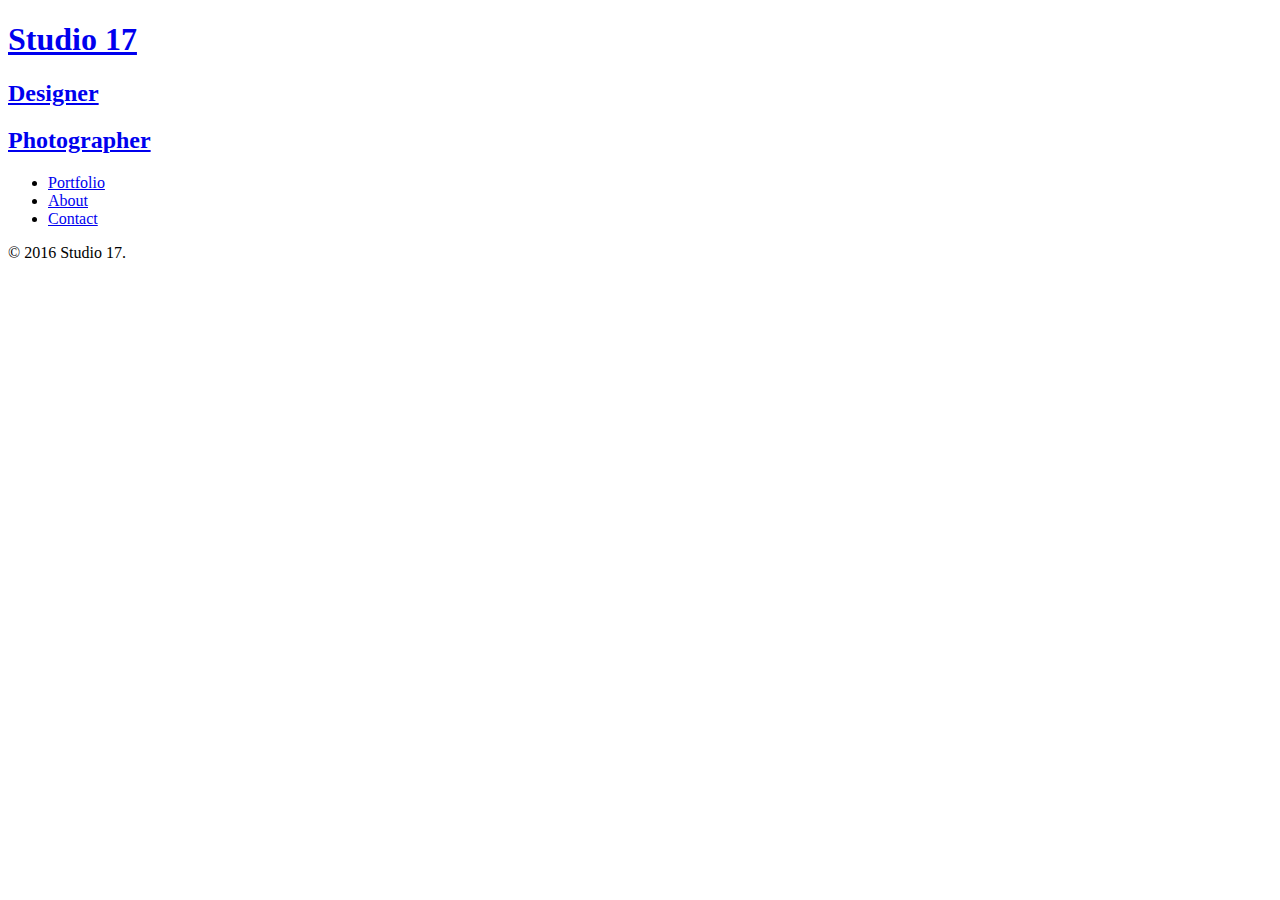
==== index.html @ 4595f569 "index and nav added" ====
<!DOCTYPE html>
<html>
  <head>
    <meta charset="utf-8">
    <title>Nick Pettit</title>
  </head>
  <body>
    <header>
      <a href="index.html">
        <h1>Studio 17</h1>
        <h2>Designer</h2>
        <h2>Photographer</h2>
      </a>
      <nav>
        <ul>
          <li><a href="index.html">Portfolio</a></li>
          <li><a href="about.html">About</a></li>
          <li><a href="contact.html">Contact</a></li>
        </ul>
      </nav>
    </header>
    <section>
    </section>
    <footer>
      <p>&copy; 2016 Studio 17.</p>
    </footer>
  </body>
</html>
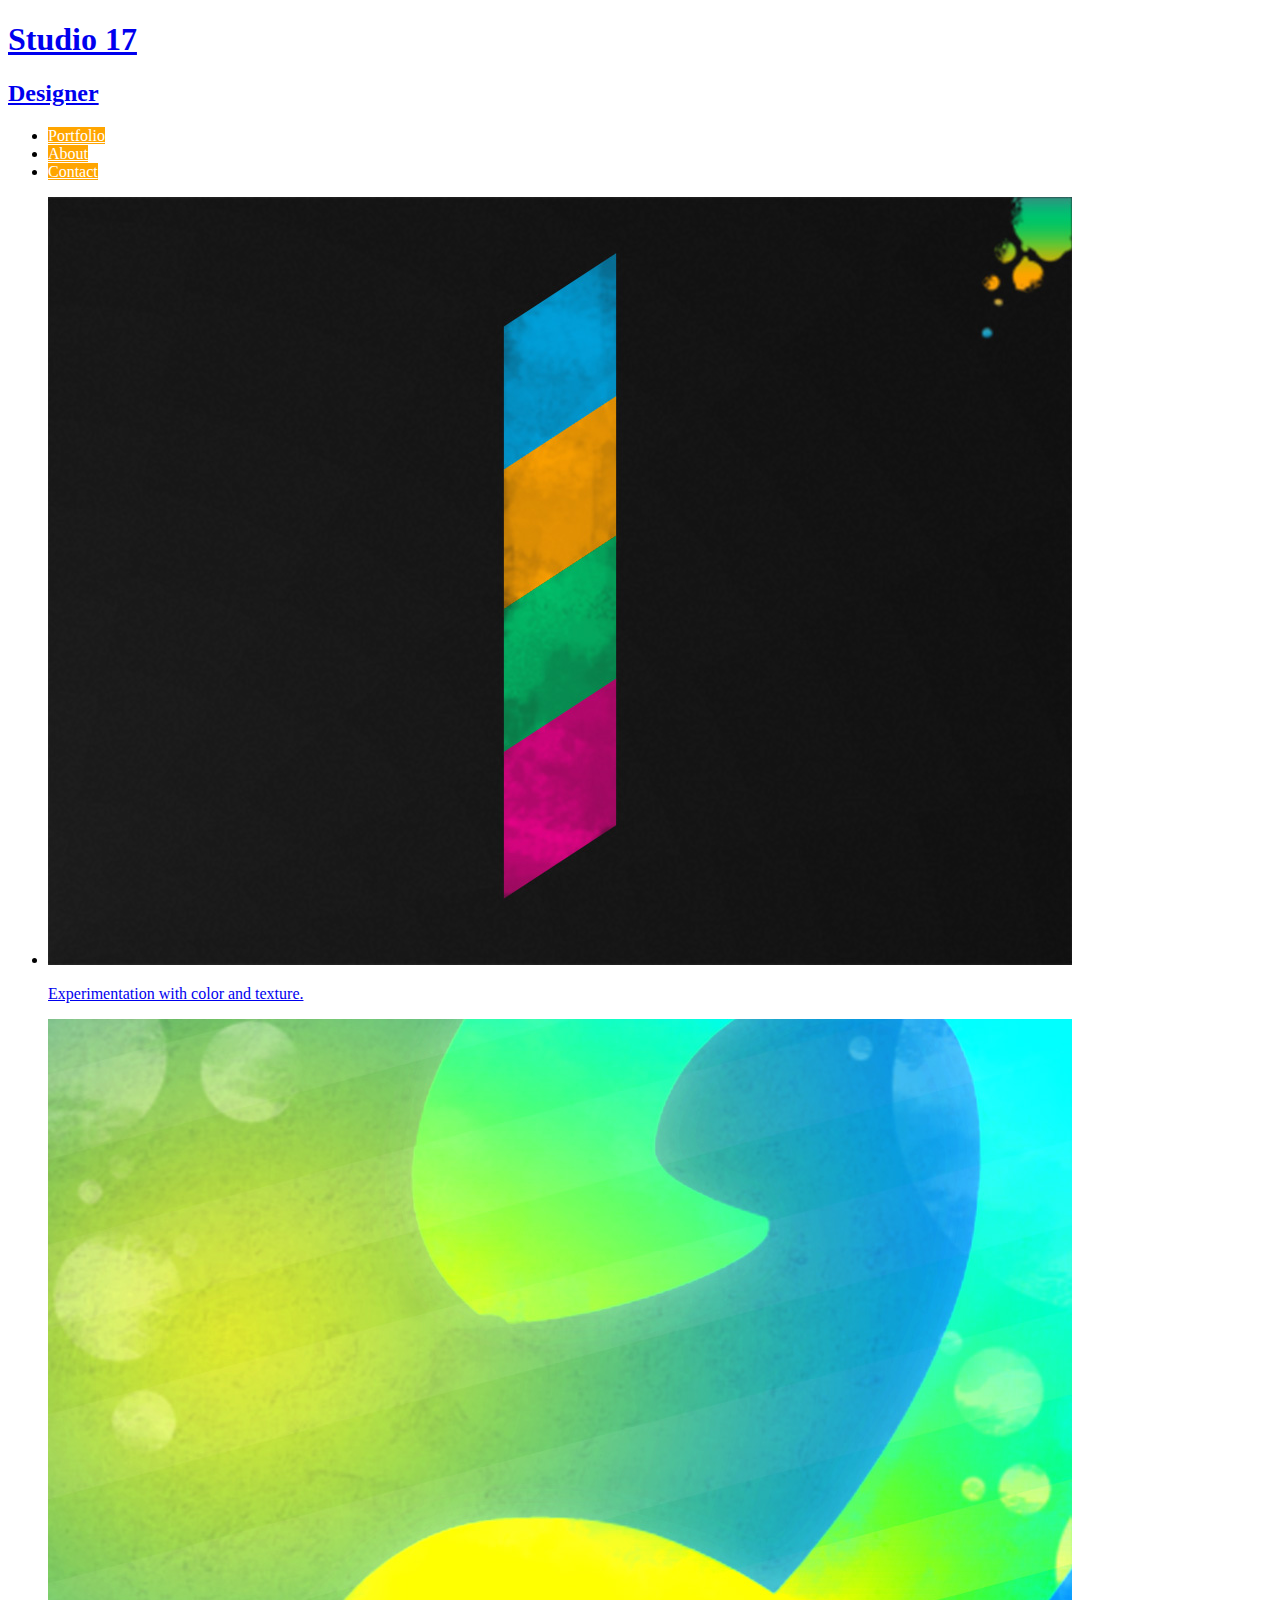
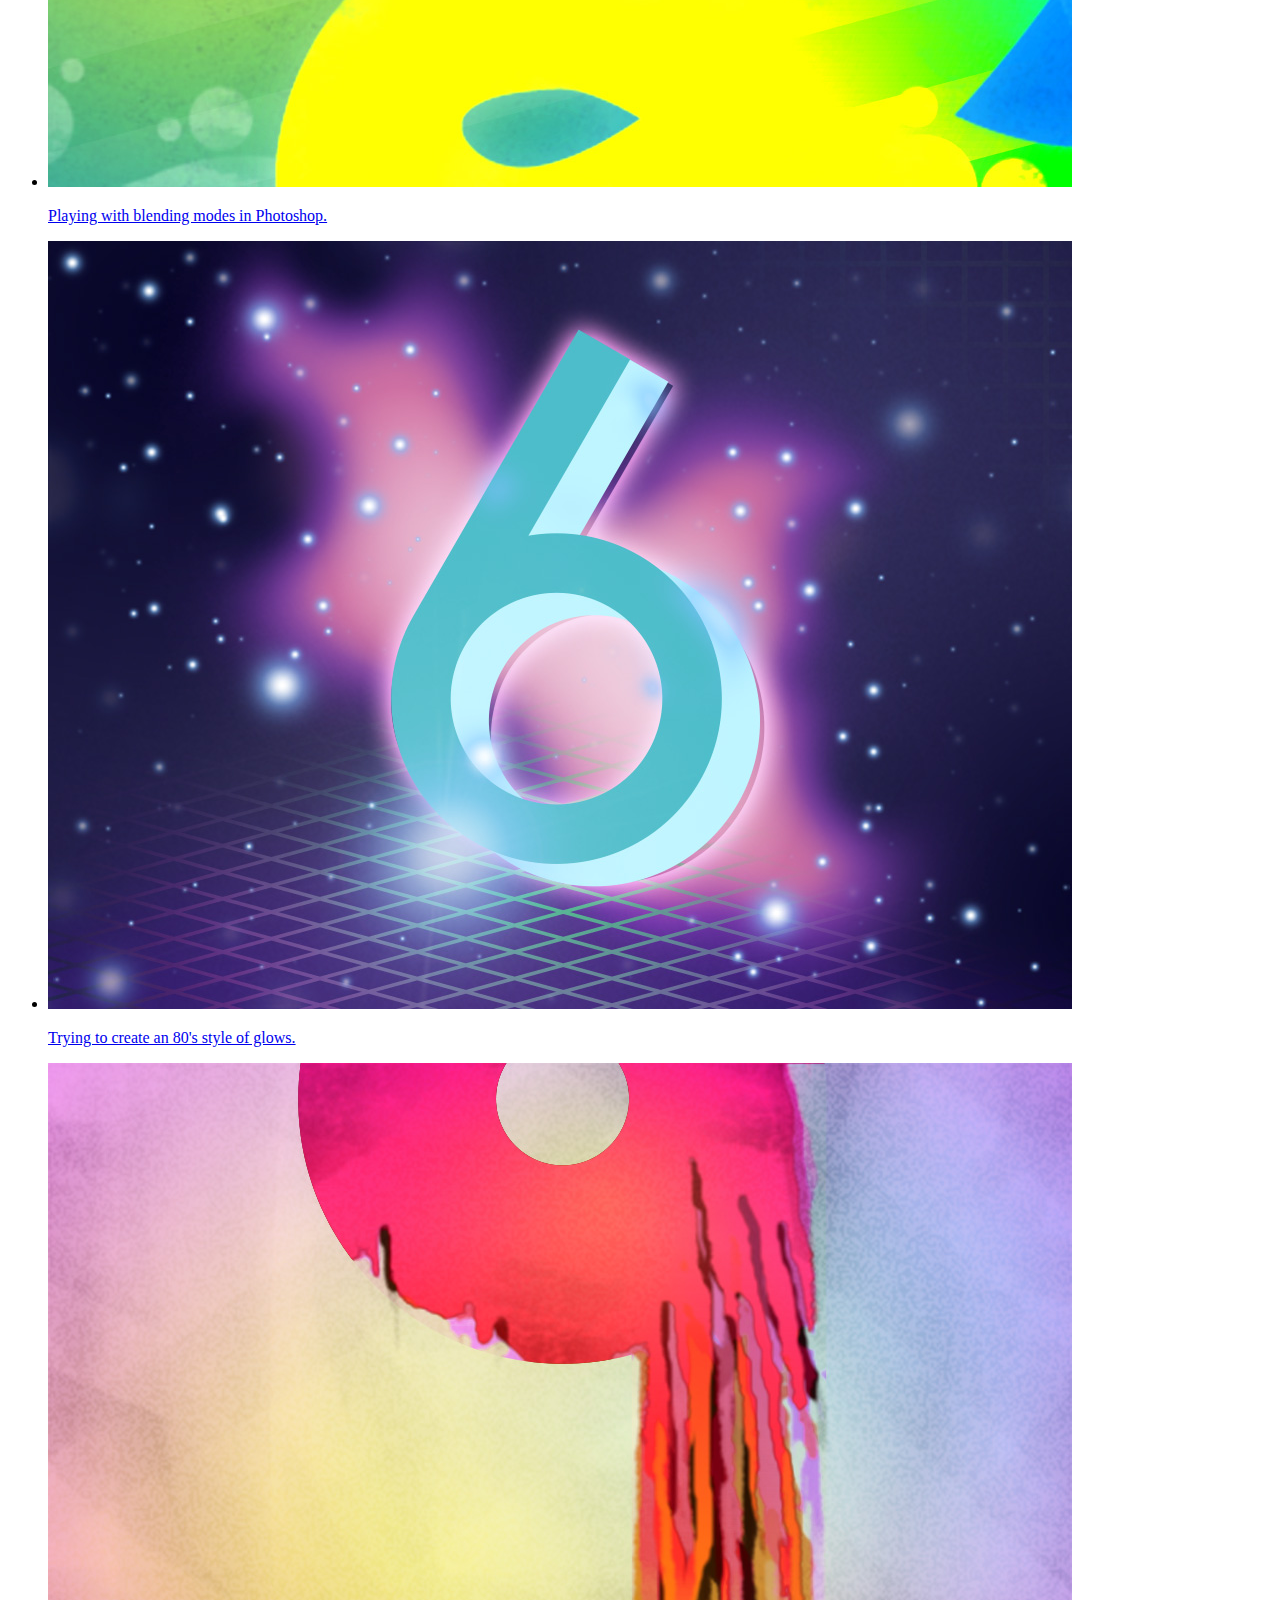
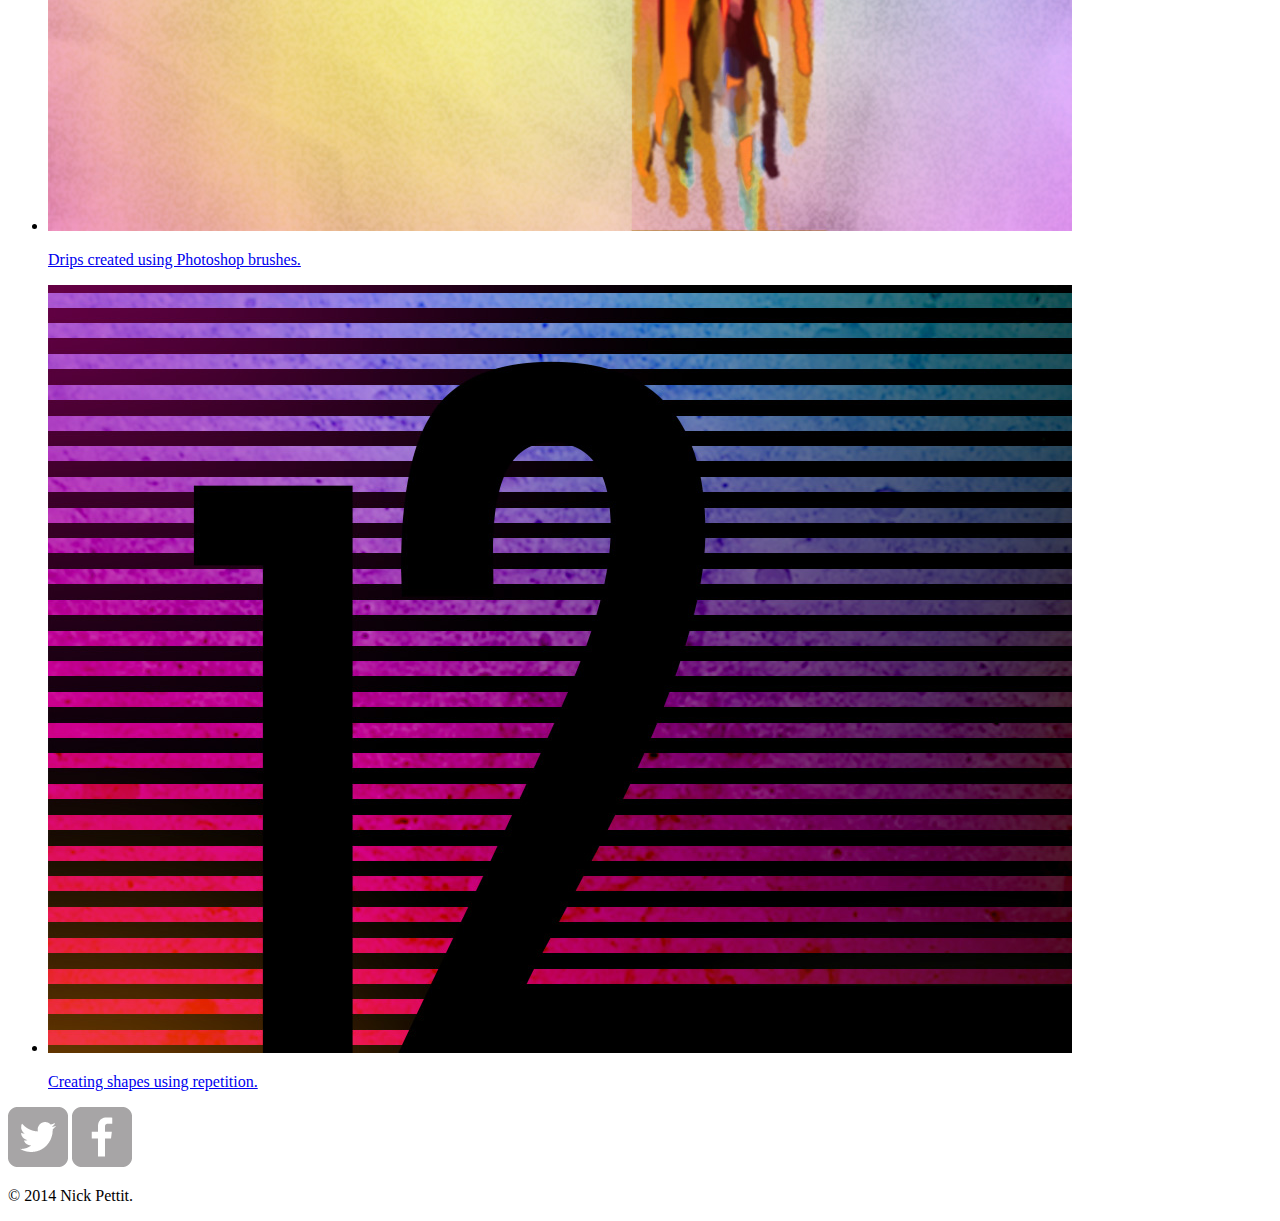
==== commit f211f759: "added files" ====
--- a/index.html
+++ b/index.html
@@ -2,14 +2,20 @@
 <html>
   <head>
     <meta charset="utf-8">
-    <title>Nick Pettit</title>
+    <title>Studio 17 | Designer</title>
+    <link rel="stylesheet" href="css/normalize.css">
+    <style>
+      nav a {
+        color: white;
+        background-color: orange;
+      }
+    </style>
   </head>
   <body>
     <header>
       <a href="index.html">
         <h1>Studio 17</h1>
         <h2>Designer</h2>
-        <h2>Photographer</h2>
       </a>
       <nav>
         <ul>
@@ -20,9 +26,43 @@
       </nav>
     </header>
     <section>
+      <ul>
+        <li>
+          <a href="img/numbers-01.jpg">
+            <img src="img/numbers-01.jpg" alt="">
+            <p>Experimentation with color and texture.</p>
+          </a>
+        </li>
+        <li>
+          <a href="img/numbers-02.jpg">
+            <img src="img/numbers-02.jpg" alt="">
+            <p>Playing with blending modes in Photoshop.</p>
+          </a>
+        </li>
+        <li>
+          <a href="img/numbers-06.jpg">
+            <img src="img/numbers-06.jpg" alt="">
+            <p>Trying to create an 80's style of glows.</p>
+          </a>
+        </li>
+        <li>
+          <a href="img/numbers-09.jpg">
+            <img src="img/numbers-09.jpg" alt="">
+            <p>Drips created using Photoshop brushes.</p>
+          </a>
+        </li>
+        <li>
+          <a href="img/numbers-12.jpg">
+            <img src="img/numbers-12.jpg" alt="">
+            <p>Creating shapes using repetition.</p>
+          </a>
+        </li>
+      </ul>
     </section>
     <footer>
-      <p>&copy; 2016 Studio 17.</p>
+      <a href="http://twitter.com/nickrp"><img src="img/twitter-wrap.png" alt="Twitter Logo"></a>
+      <a href="http://facebook.com/nickpettit"><img src="img/facebook-wrap.png" alt="Facebook Logo"></a>
+      <p>&copy; 2014 Nick Pettit.</p>
     </footer>
   </body>
-</html>+</html>
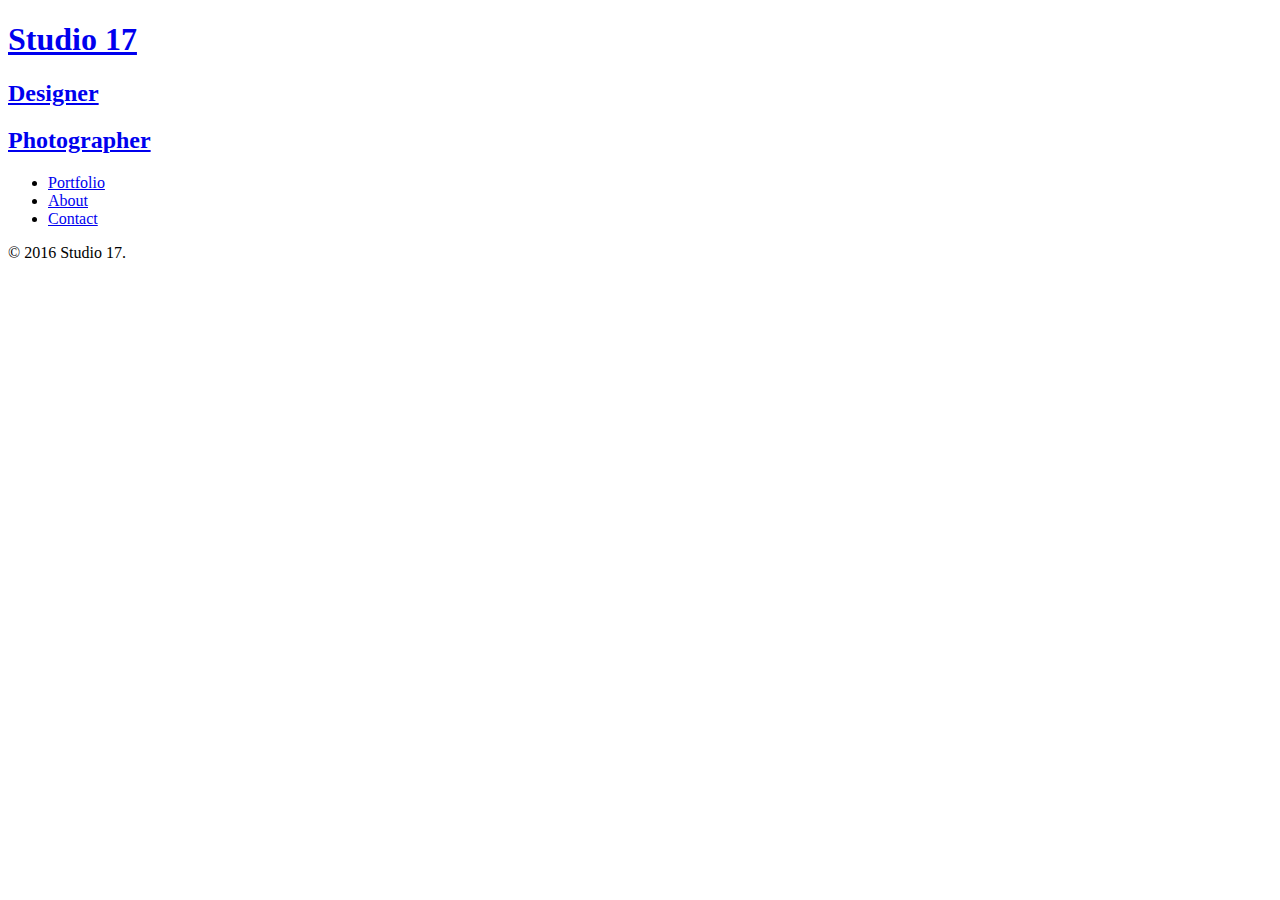
==== commit 82447351: "from windows" ====
--- a/index.html
+++ b/index.html
@@ -2,20 +2,16 @@
 <html>
   <head>
     <meta charset="utf-8">
-    <title>Studio 17 | Designer</title>
-    <link rel="stylesheet" href="css/normalize.css">
-    <style>
-      nav a {
-        color: white;
-        background-color: orange;
-      }
-    </style>
-  </head>
+    <title>Studio 17</title>
+    <link rel="stylesheet" type="text/css" href="css/noramlize.css">
+  </h=
+  ead>
   <body>
     <header>
       <a href="index.html">
         <h1>Studio 17</h1>
         <h2>Designer</h2>
+        <h2>Photographer</h2>
       </a>
       <nav>
         <ul>
@@ -26,43 +22,10 @@
       </nav>
     </header>
     <section>
-      <ul>
-        <li>
-          <a href="img/numbers-01.jpg">
-            <img src="img/numbers-01.jpg" alt="">
-            <p>Experimentation with color and texture.</p>
-          </a>
-        </li>
-        <li>
-          <a href="img/numbers-02.jpg">
-            <img src="img/numbers-02.jpg" alt="">
-            <p>Playing with blending modes in Photoshop.</p>
-          </a>
-        </li>
-        <li>
-          <a href="img/numbers-06.jpg">
-            <img src="img/numbers-06.jpg" alt="">
-            <p>Trying to create an 80's style of glows.</p>
-          </a>
-        </li>
-        <li>
-          <a href="img/numbers-09.jpg">
-            <img src="img/numbers-09.jpg" alt="">
-            <p>Drips created using Photoshop brushes.</p>
-          </a>
-        </li>
-        <li>
-          <a href="img/numbers-12.jpg">
-            <img src="img/numbers-12.jpg" alt="">
-            <p>Creating shapes using repetition.</p>
-          </a>
-        </li>
-      </ul>
     </section>
     <footer>
-      <a href="http://twitter.com/nickrp"><img src="img/twitter-wrap.png" alt="Twitter Logo"></a>
-      <a href="http://facebook.com/nickpettit"><img src="img/facebook-wrap.png" alt="Facebook Logo"></a>
-      <p>&copy; 2014 Nick Pettit.</p>
+
+      <p>&copy; 2016 Studio 17.</p>
     </footer>
   </body>
-</html>
+</html>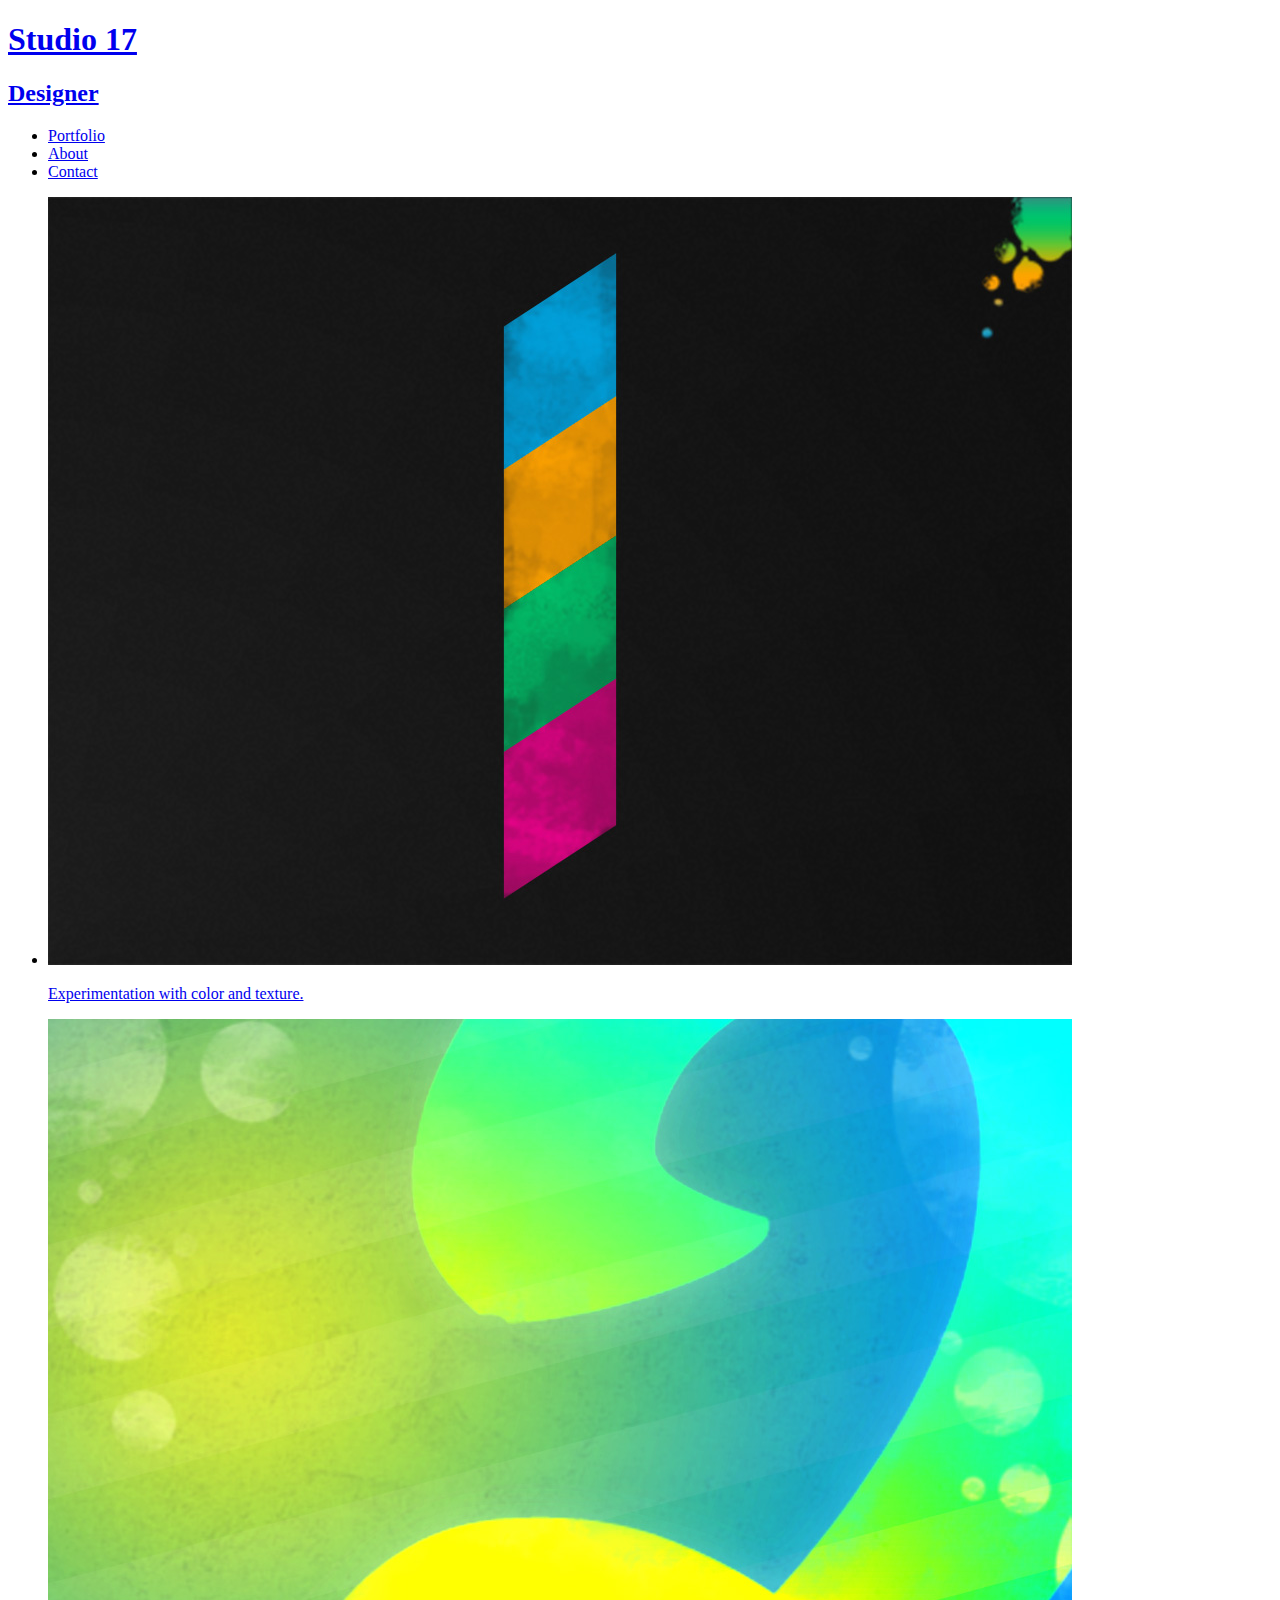
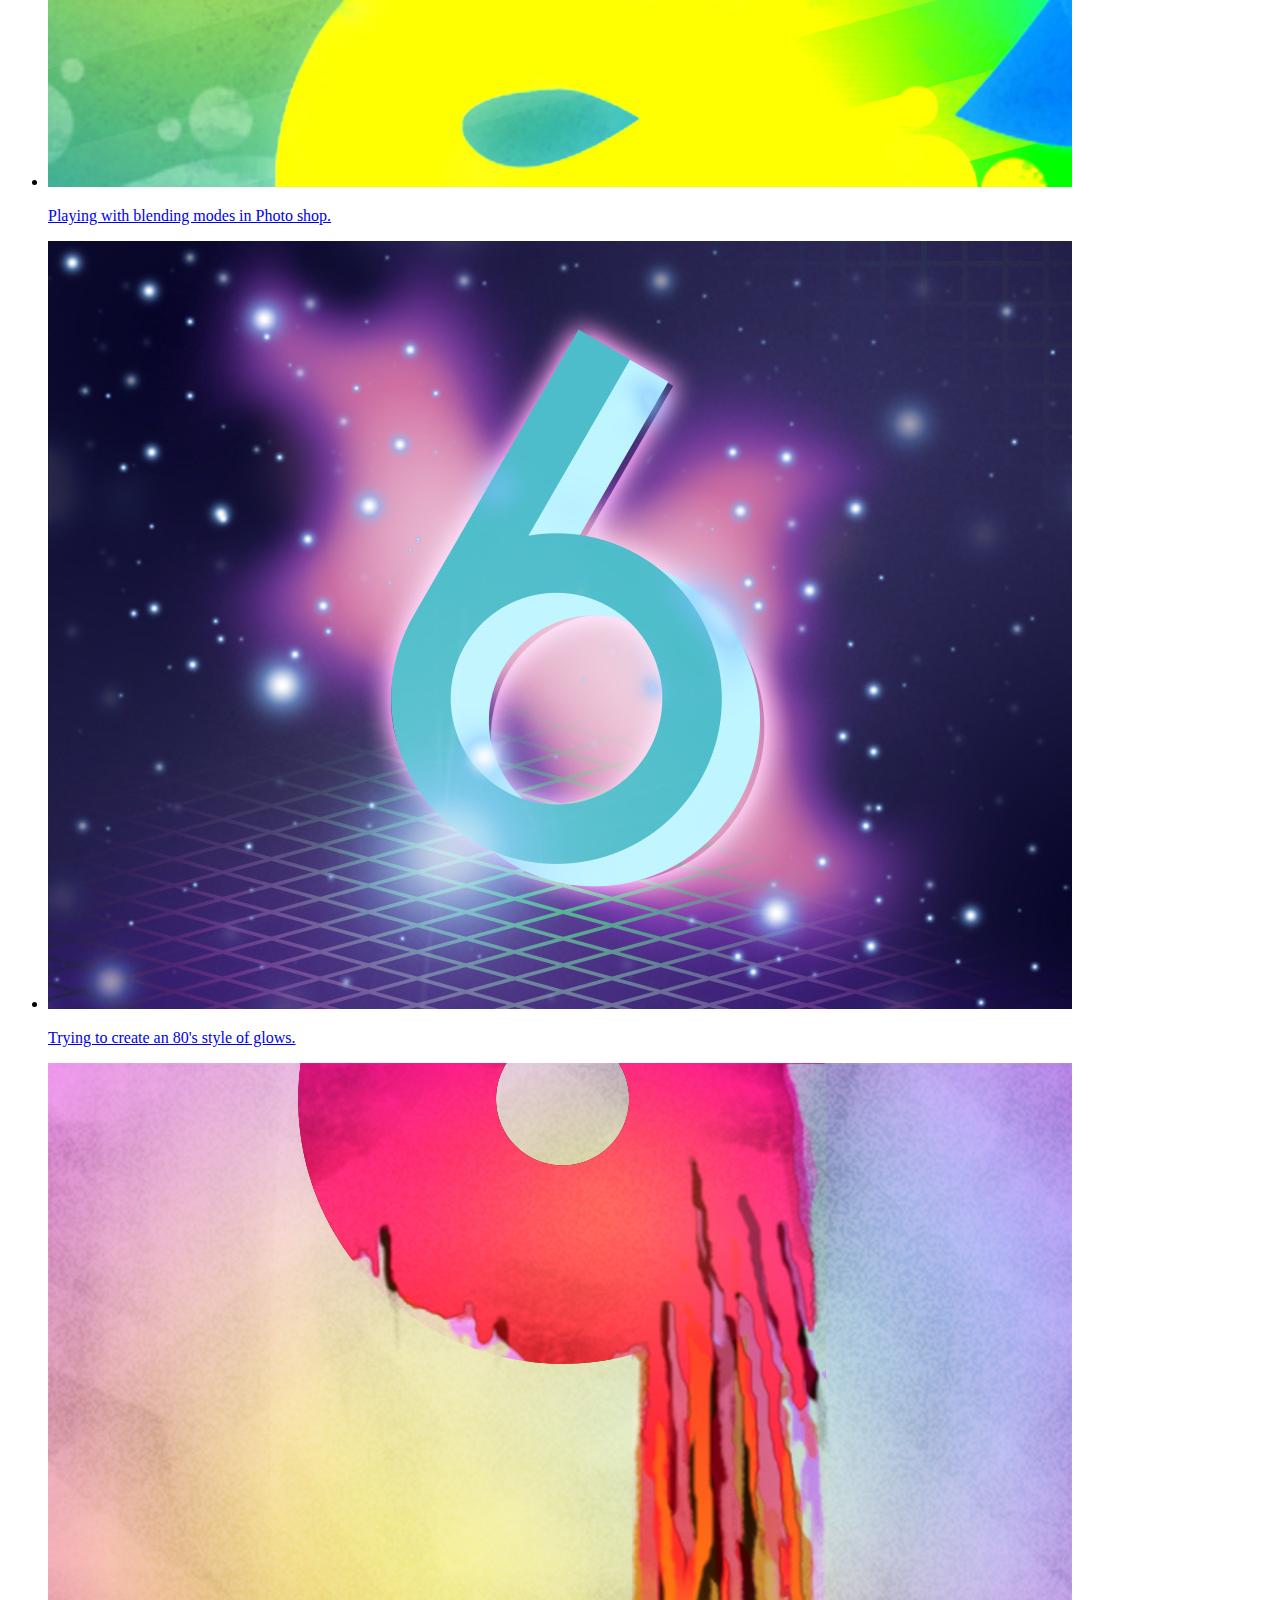
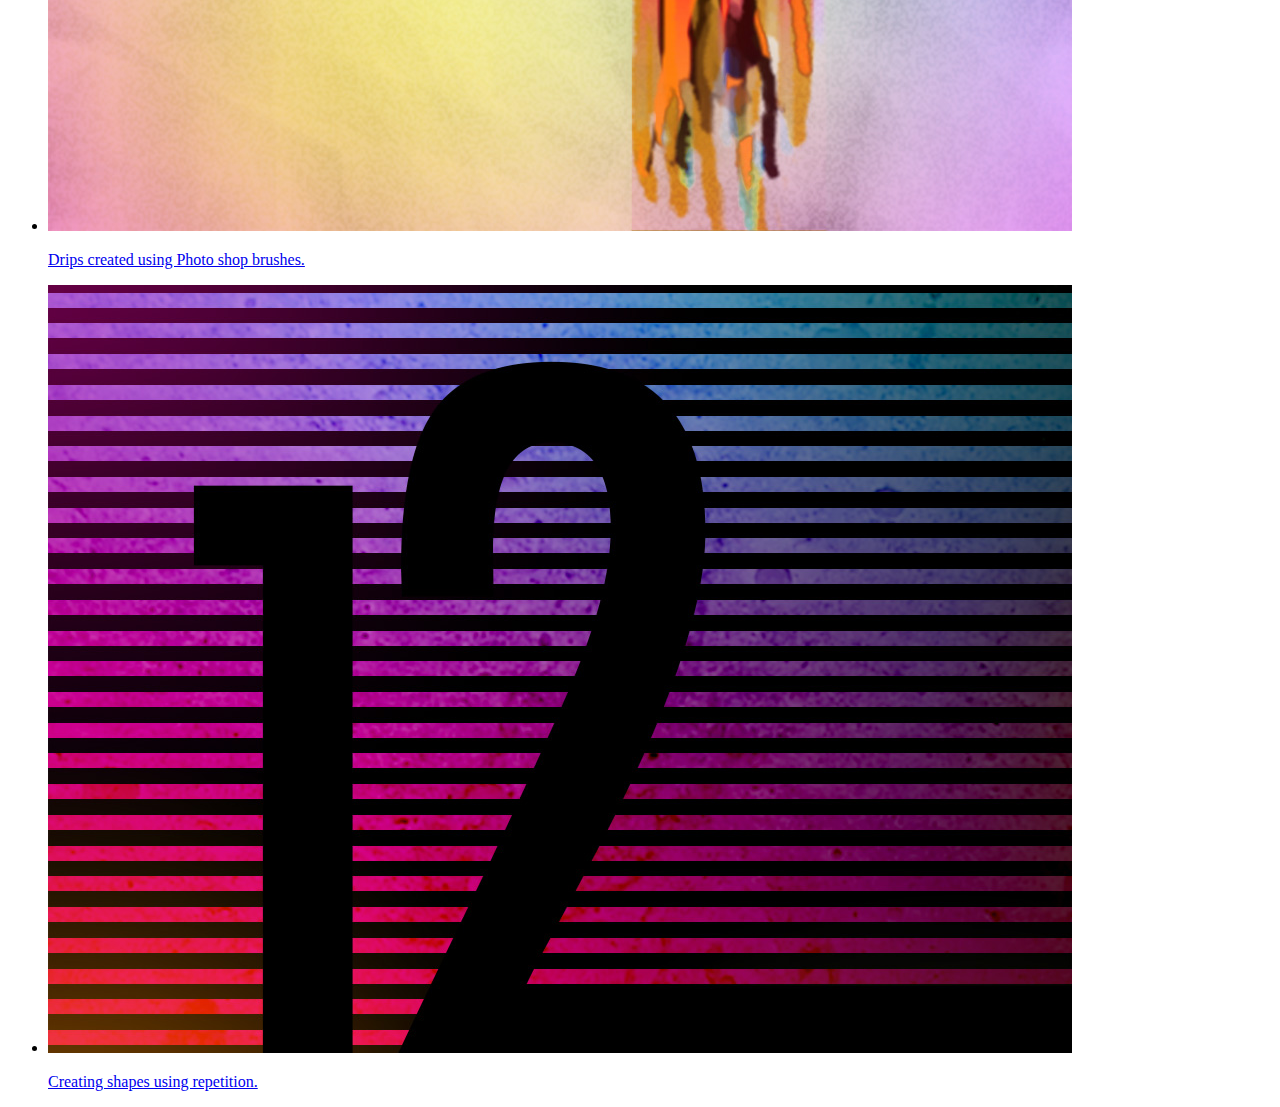
==== commit 5b76005d: "index handled" ====
--- a/index.html
+++ b/index.html
@@ -2,16 +2,11 @@
 <html>
   <head>
     <meta charset="utf-8">
-    <title>Studio 17</title>
-    <link rel="stylesheet" type="text/css" href="css/noramlize.css">
-  </h=
-  ead>
   <body>
     <header>
       <a href="index.html">
         <h1>Studio 17</h1>
         <h2>Designer</h2>
-        <h2>Photographer</h2>
       </a>
       <nav>
         <ul>
@@ -22,10 +17,41 @@
       </nav>
     </header>
     <section>
+      <ul>
+        <li>
+          <a href="img/numbers-01.jpg">
+            <img src="img/numbers-01.jpg" alt="">
+            <p>Experimentation with color and texture.</p>
+          </a>
+        </li>
+        <li>
+          <a href="img/numbers-02.jpg">
+            <img src="img/numbers-02.jpg" alt="">
+            <p>Playing with blending modes in Photo shop.</p>
+          </a>
+        </li>
+        <li>
+          <a href="img/numbers-06.jpg">
+            <img src="img/numbers-06.jpg" alt="">
+            <p>Trying to create an 80's style of glows.</p>
+          </a>
+        </li>
+        <li>
+          <a href="img/numbers-09.jpg">
+            <img src="img/numbers-09.jpg" alt="">
+            <p>Drips created using Photo shop brushes.</p>
+          </a>
+        </li>
+        <li>
+          <a href="img/numbers-12.jpg">
+            <img src="img/numbers-12.jpg" alt="">
+            <p>Creating shapes using repetition.</p>
+          </a>
+        </li>
+      </ul>
     </section>
     <footer>
-
-      <p>&copy; 2016 Studio 17.</p>
     </footer>
   </body>
-</html>+</html>
+
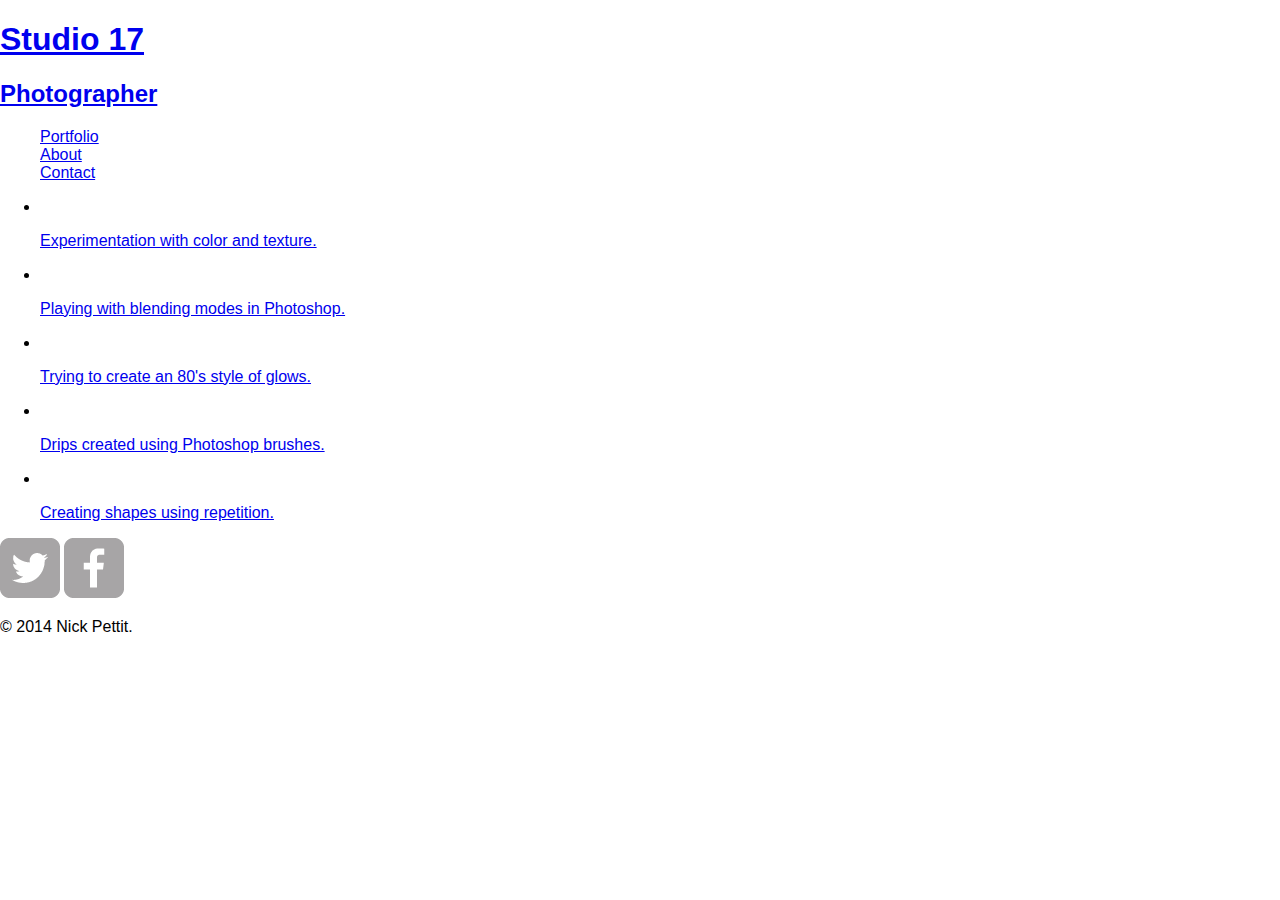
==== commit 6a5a6c5b: "all my work images added" ====
--- a/index.html
+++ b/index.html
@@ -2,11 +2,15 @@
 <html>
   <head>
     <meta charset="utf-8">
+    <title>Studio 17 | Photographer | Designer</title>
+    <link rel="stylesheet" href="css/normalize.css">
+    <link rel="stylesheet" href="main.css">
+  </head>
   <body>
     <header>
-      <a href="index.html">
+      <a href="index.html" id="logo">
         <h1>Studio 17</h1>
-        <h2>Designer</h2>
+        <h2>Photographer</h2>
       </a>
       <nav>
         <ul>
@@ -16,42 +20,46 @@
         </ul>
       </nav>
     </header>
-    <section>
-      <ul>
-        <li>
-          <a href="img/numbers-01.jpg">
-            <img src="img/numbers-01.jpg" alt="">
-            <p>Experimentation with color and texture.</p>
-          </a>
-        </li>
-        <li>
-          <a href="img/numbers-02.jpg">
-            <img src="img/numbers-02.jpg" alt="">
-            <p>Playing with blending modes in Photo shop.</p>
-          </a>
-        </li>
-        <li>
-          <a href="img/numbers-06.jpg">
-            <img src="img/numbers-06.jpg" alt="">
-            <p>Trying to create an 80's style of glows.</p>
-          </a>
-        </li>
-        <li>
-          <a href="img/numbers-09.jpg">
-            <img src="img/numbers-09.jpg" alt="">
-            <p>Drips created using Photo shop brushes.</p>
-          </a>
-        </li>
-        <li>
-          <a href="img/numbers-12.jpg">
-            <img src="img/numbers-12.jpg" alt="">
-            <p>Creating shapes using repetition.</p>
-          </a>
-        </li>
-      </ul>
-    </section>
-    <footer>
-    </footer>
+    <div id="wrapper">
+      <section>
+        <ul>
+          <li>
+            <a href="img/IMG_0012.jpg">
+              <img src="img/IMG_0012.jpg" alt="">
+              <p>Experimentation with color and texture.</p>
+            </a>
+          </li>
+          <li>
+            <a href="img/rsz_img_0052.jpg">
+              <img src="img/rsz_img_0052.jpg" alt="">
+              <p>Playing with blending modes in Photoshop.</p>
+            </a>
+          </li>
+          <li>
+            <a href="img/rsz_img_0103.jpg">
+              <img src="img/rsz_img_0103.jpg" alt="">
+              <p>Trying to create an 80's style of glows.</p>
+            </a>
+          </li>
+          <li>
+            <a href="img/rsz_img_0238.jpg">
+              <img src="img/rsz_img_0238.jpg" alt="">
+              <p>Drips created using Photoshop brushes.</p>
+            </a>
+          </li>
+          <li>
+            <a href="img/rsz_1img_0223.jpg">
+              <img src="img/rsz_1img_0223.jpg" alt="">
+              <p>Creating shapes using repetition.</p>
+            </a>
+          </li>
+        </ul>
+      </section>
+      <footer>
+        <a href="http://twitter.com/nickrp"><img src="img/twitter-wrap.png" alt="Twitter Logo"></a>
+        <a href="http://facebook.com/nickpettit"><img src="img/facebook-wrap.png" alt="Facebook Logo"></a>
+        <p>&copy; 2014 Nick Pettit.</p>
+      </footer>
+    </div>
   </body>
 </html>
-
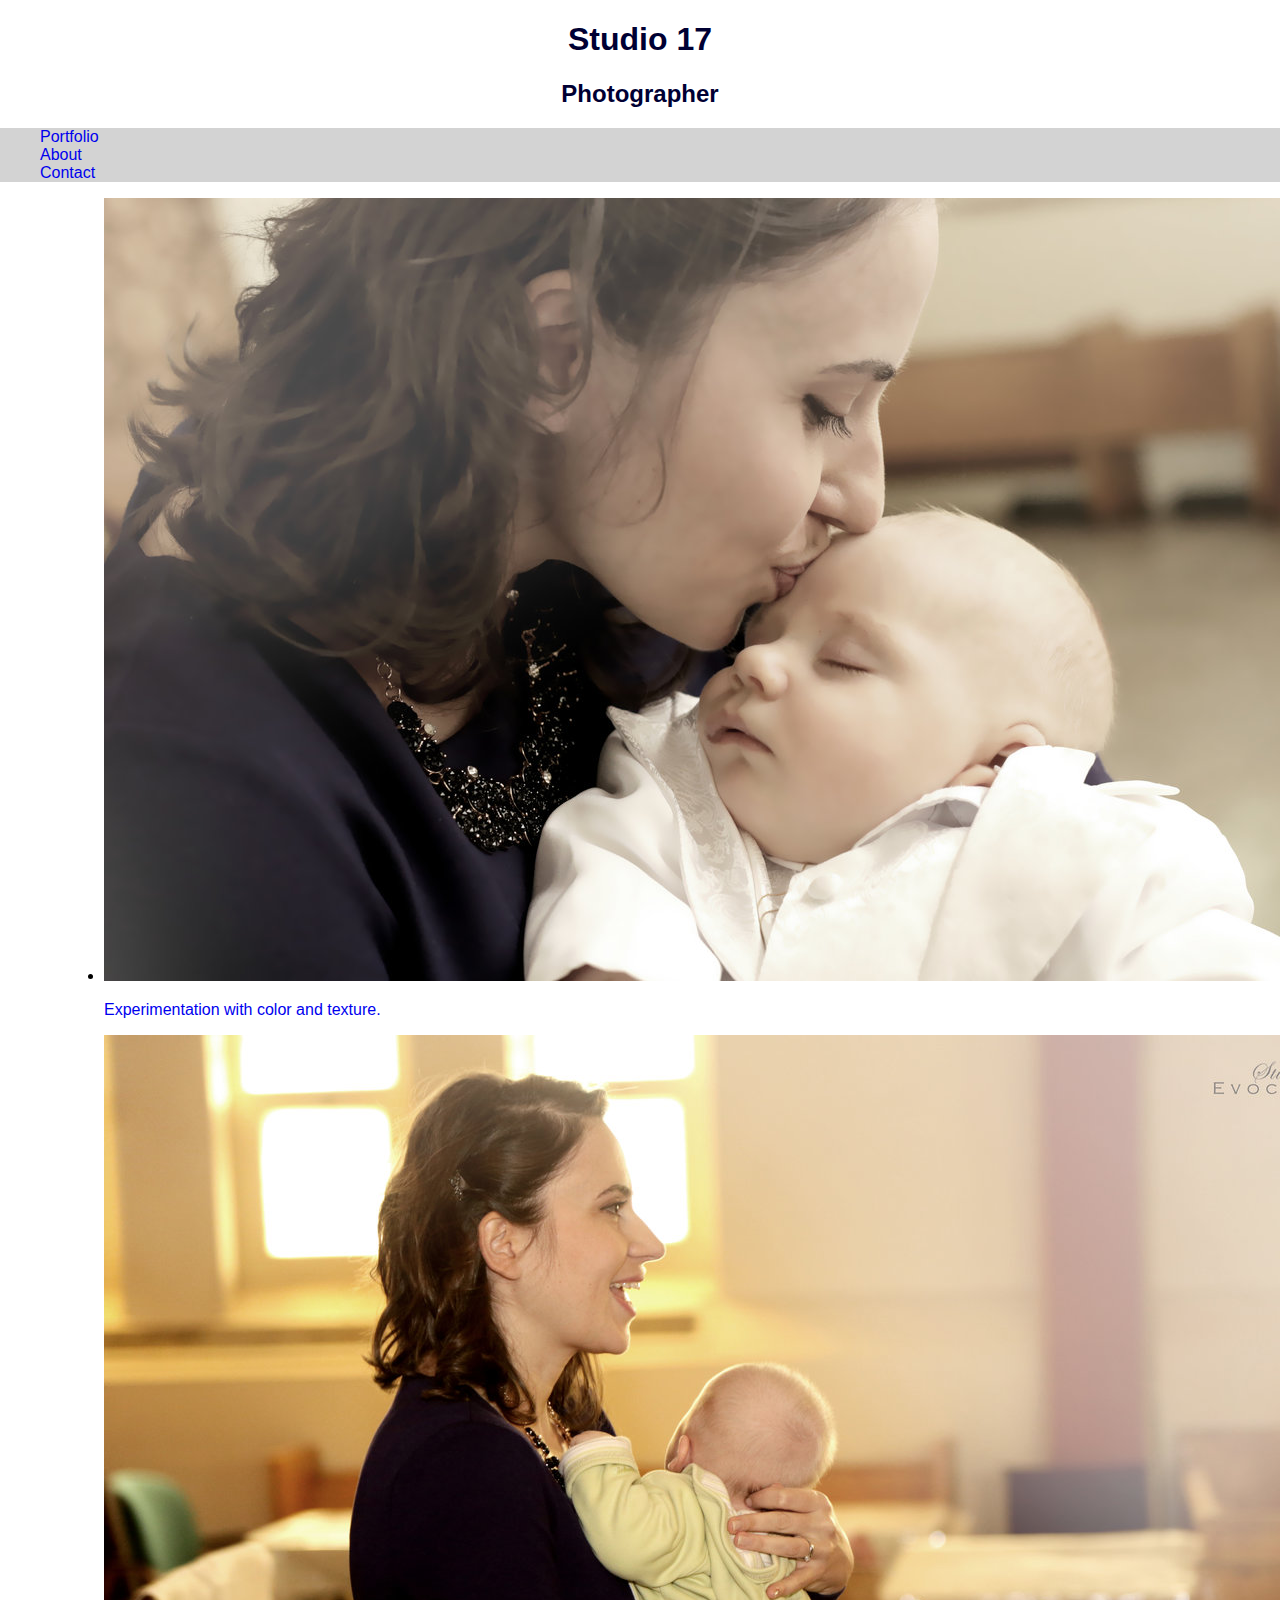
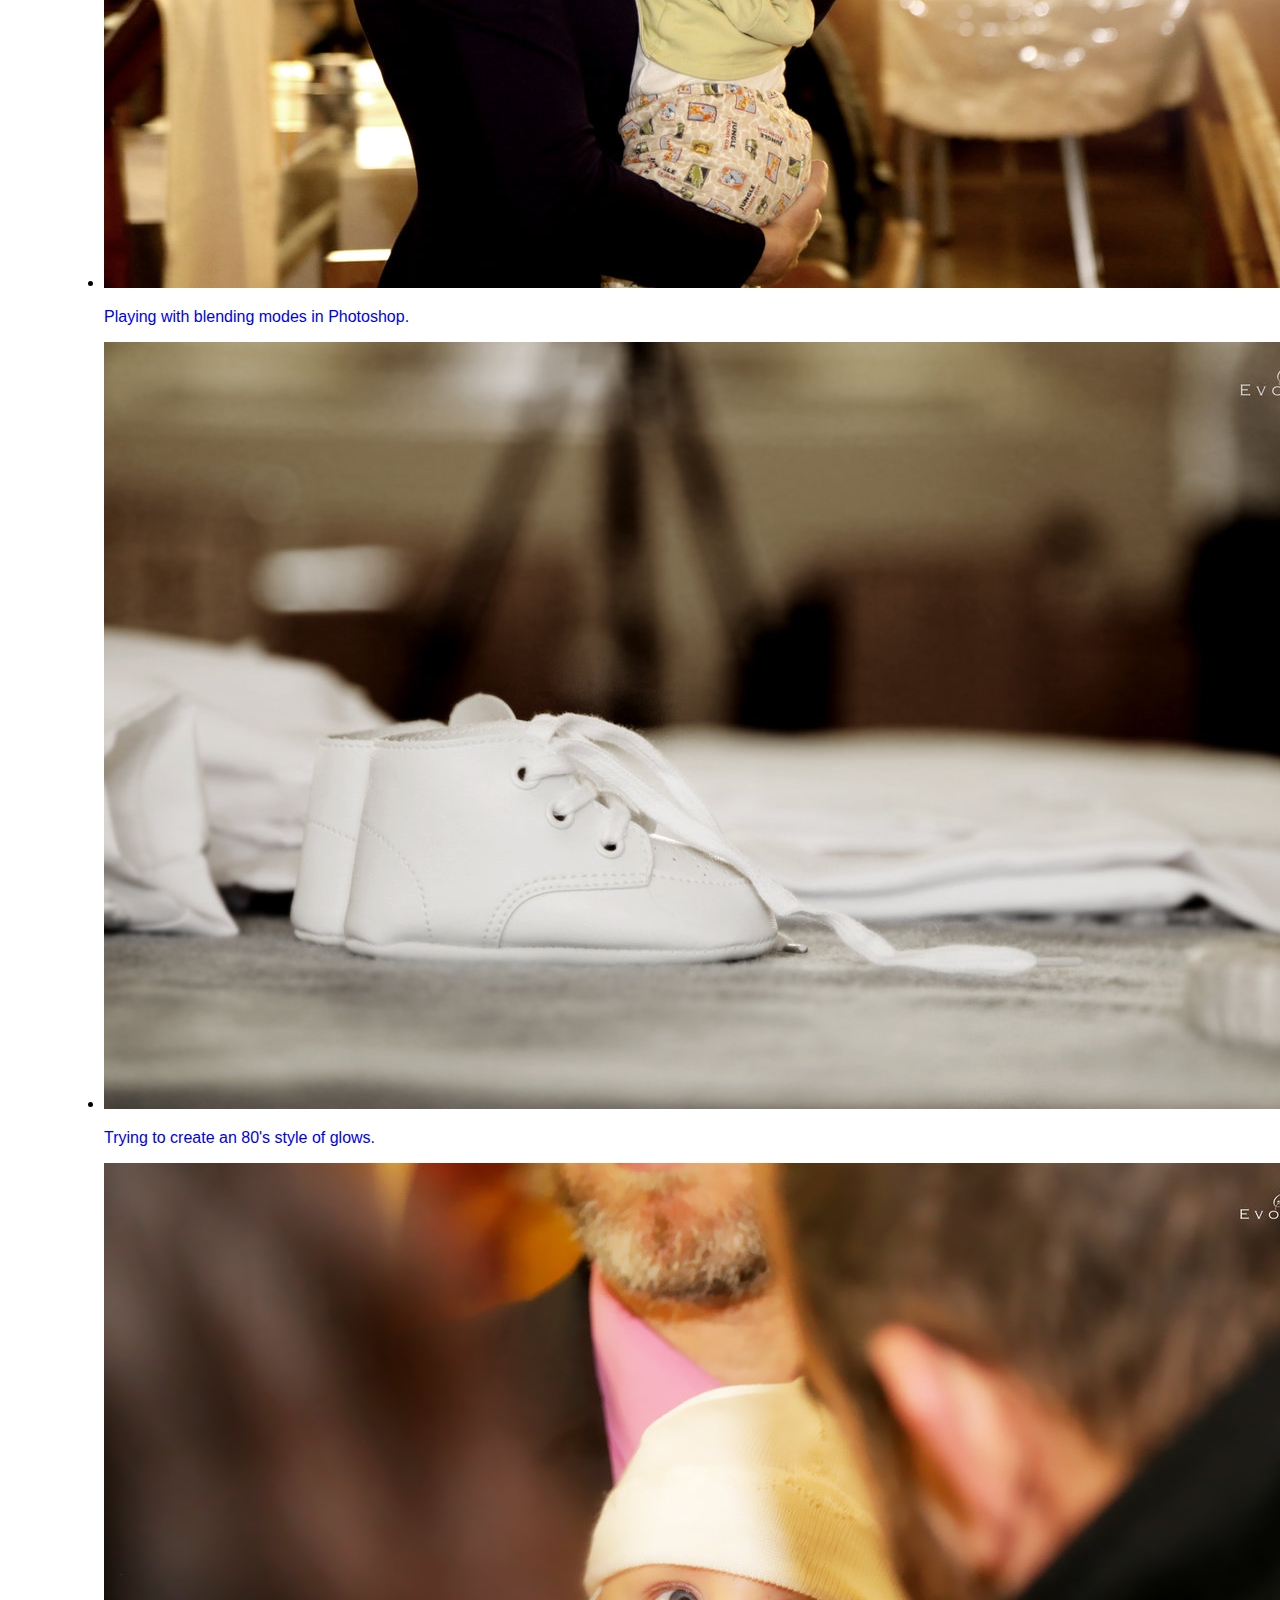
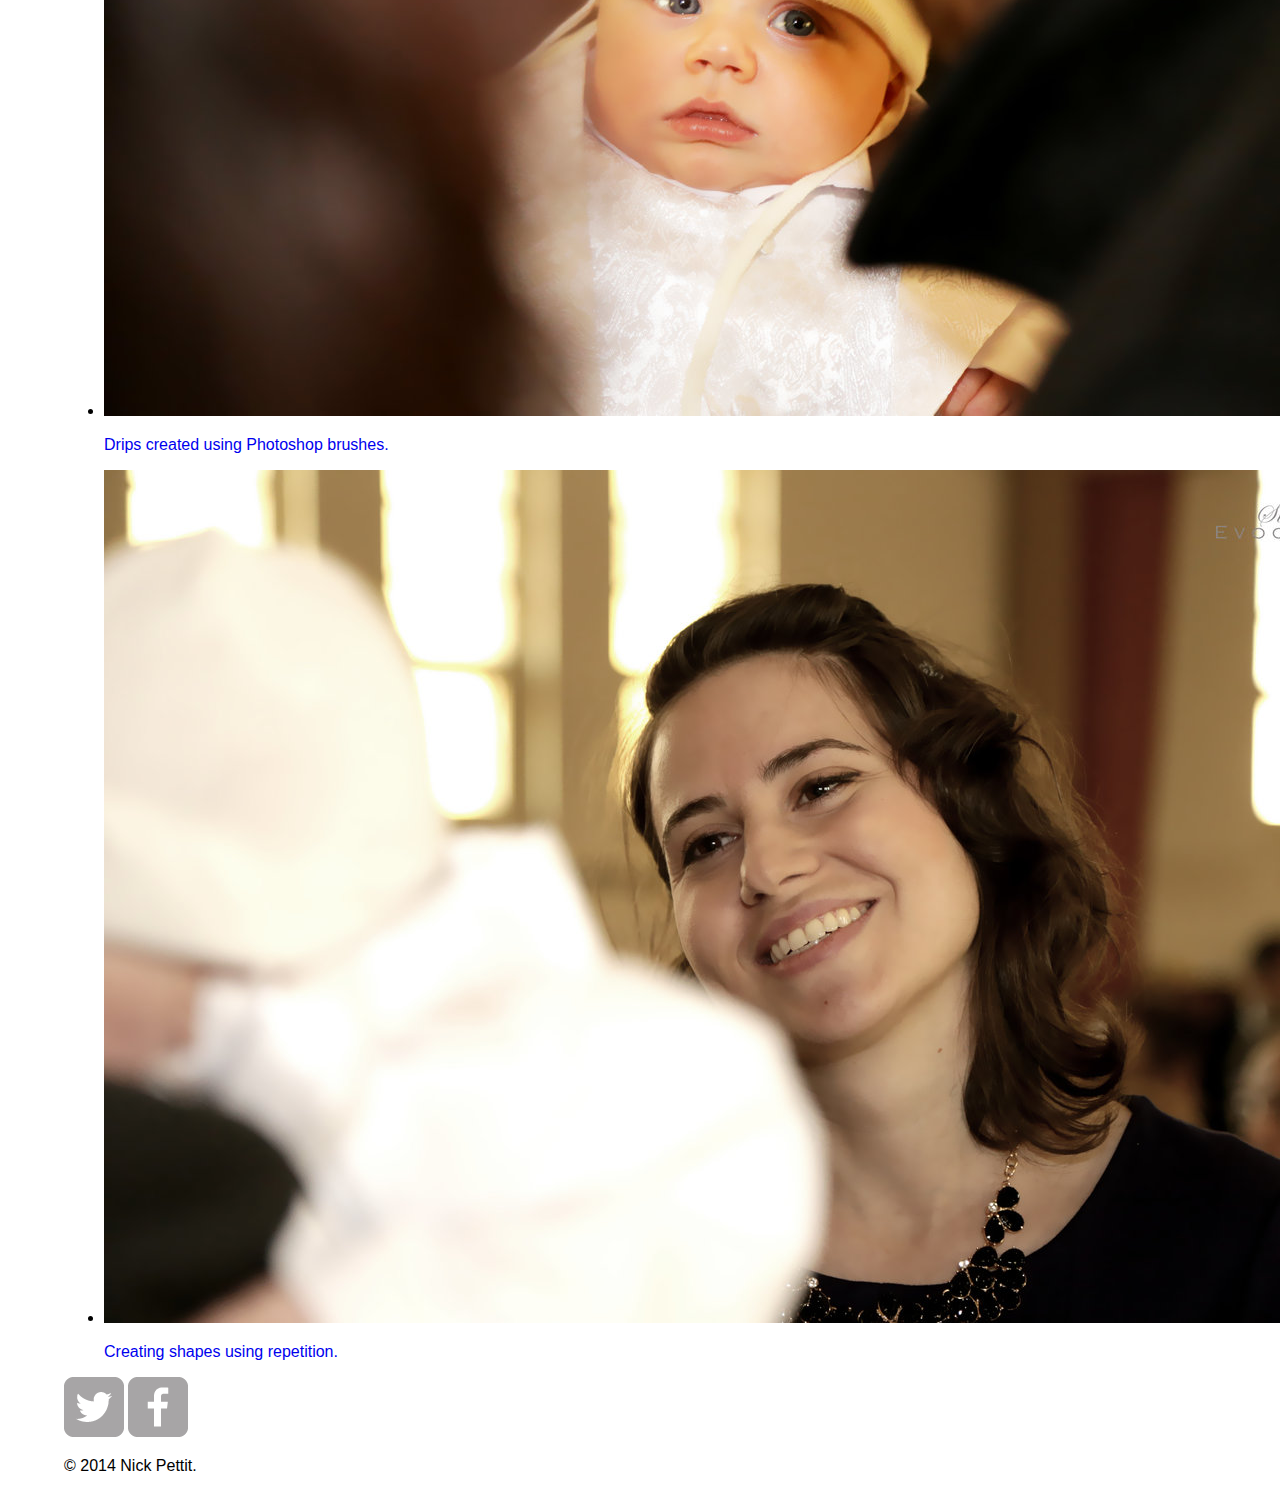
==== commit 208cd319: "new colors added" ====
--- a/index.html
+++ b/index.html
@@ -4,7 +4,7 @@
     <meta charset="utf-8">
     <title>Studio 17 | Photographer | Designer</title>
     <link rel="stylesheet" href="css/normalize.css">
-    <link rel="stylesheet" href="main.css">
+    <link rel="stylesheet" href="css/main.css">
   </head>
   <body>
     <header>
@@ -12,7 +12,7 @@
         <h1>Studio 17</h1>
         <h2>Photographer</h2>
       </a>
-      <nav>
+      <nav id="nav_elements">
         <ul>
           <li><a href="index.html">Portfolio</a></li>
           <li><a href="about.html">About</a></li>
--- a/css/main.css
+++ b/css/main.css
@@ -0,0 +1,36 @@
+a {
+	text-decoration: none;
+}
+
+#wrapper{
+	max-width: 1280px;
+	margin: 0% auto;
+	padding:0 5%;
+}
+
+#logo{
+
+	text-align: center;
+	margin: 0;
+}
+
+header{
+	background: #fff;
+	border-color: #D3D3D3
+}
+
+h1, h2 {
+	color: #003;
+}
+
+/*#nav_elements a {
+	
+	font-weight: bold;
+	float: left;
+	
+	
+}*/
+
+#nav_elements {
+	background: #D3D3D3;
+}